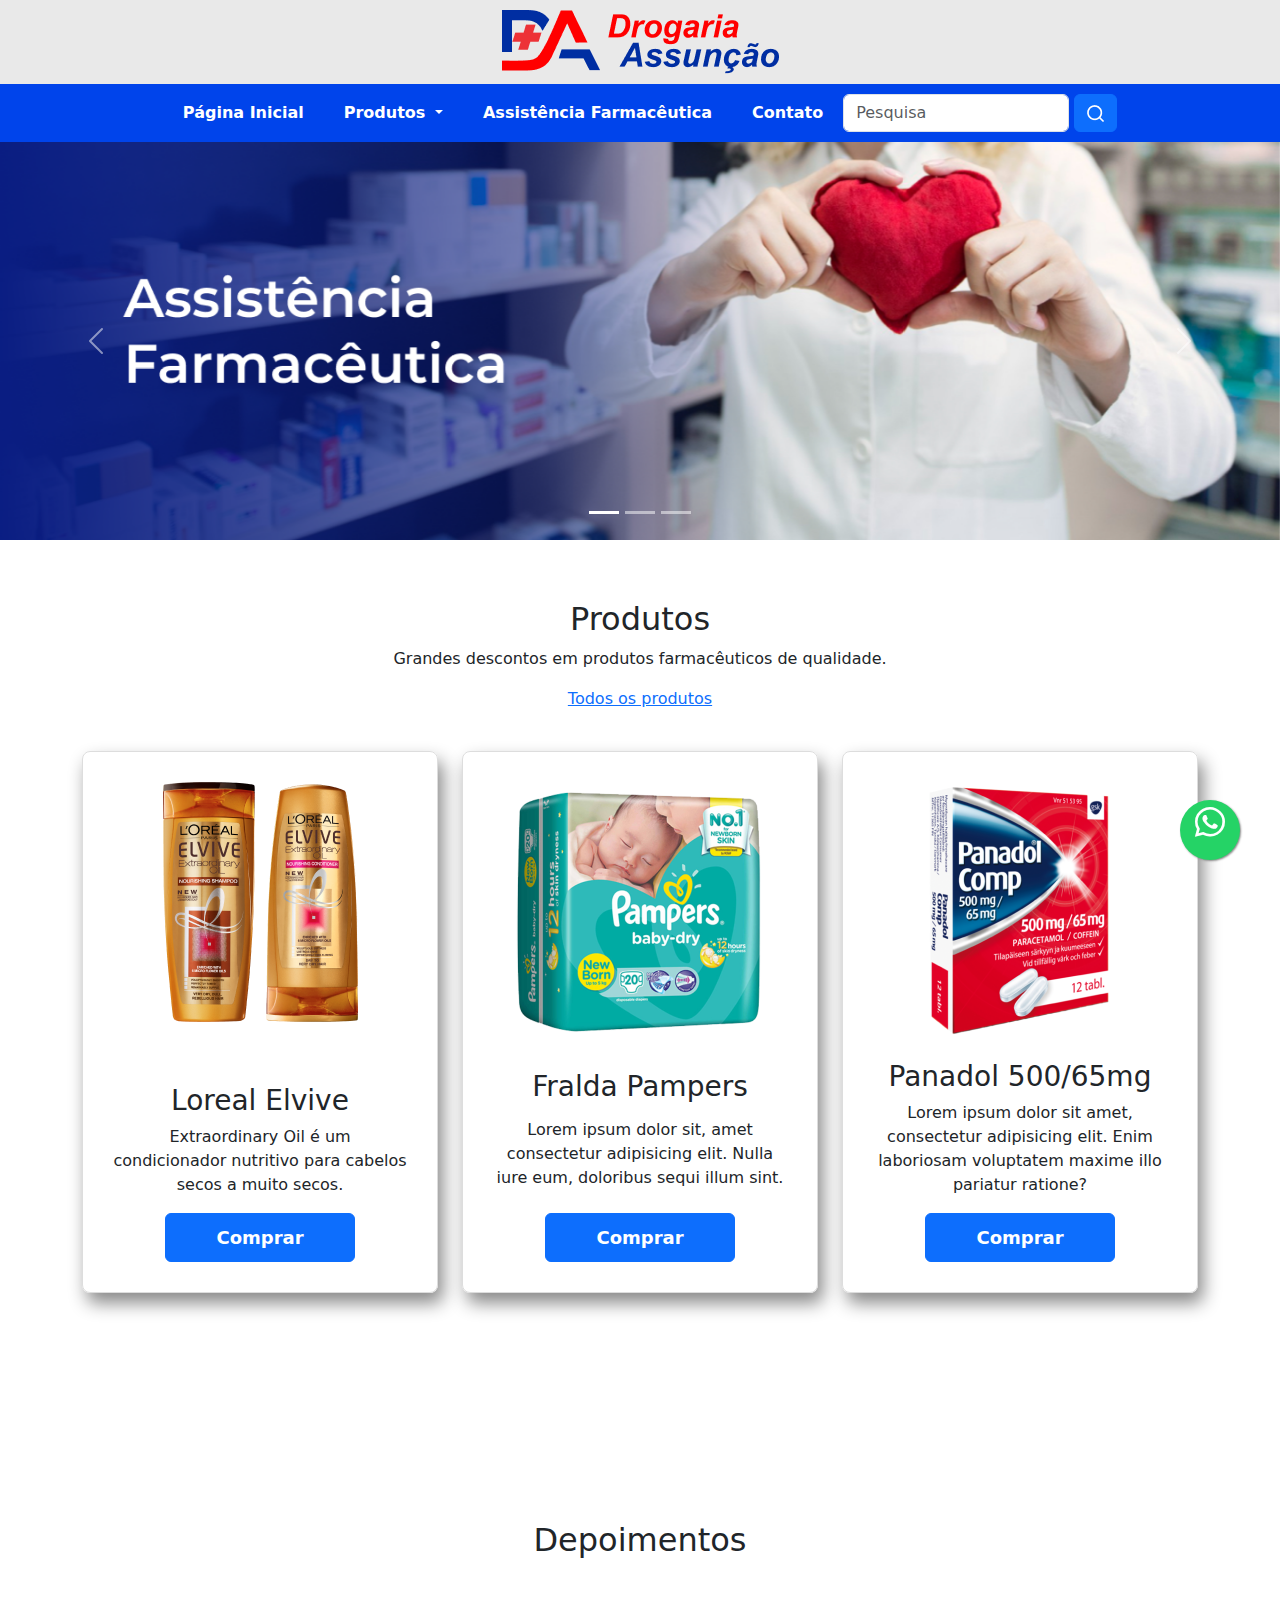
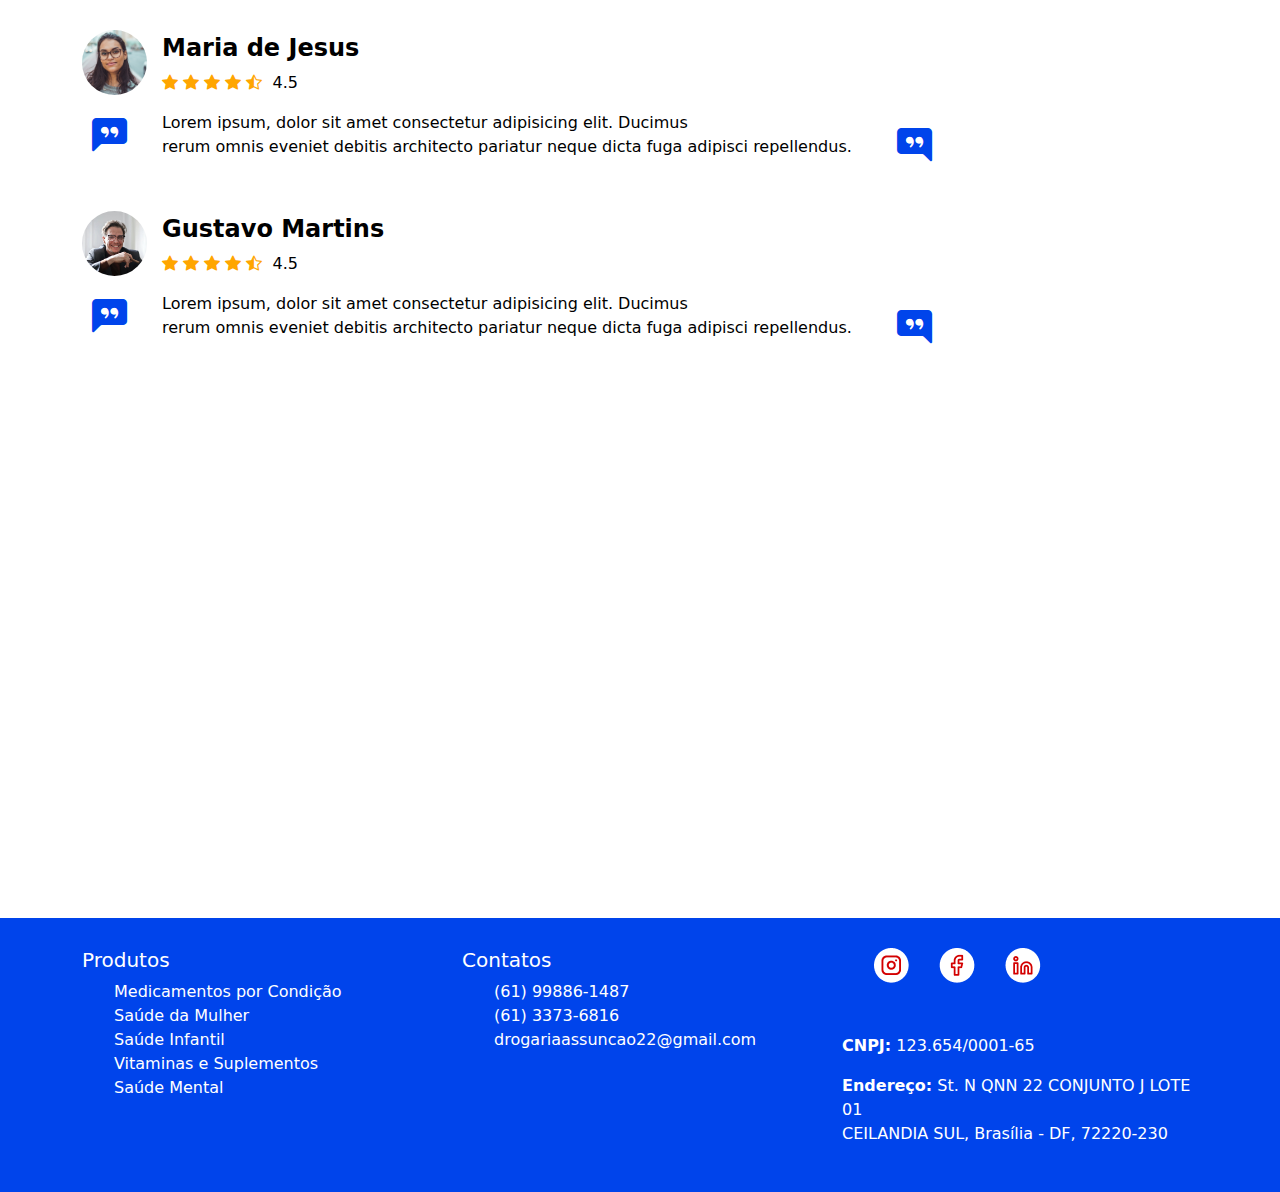
==== index.html @ 8ce6b741 "carrinho_de_compras" ====
<!DOCTYPE html>
<html lang="pt-br">
<head>
    <meta charset="UTF-8">
    <meta name="viewport" content="width=device-width, initial-scale=1.0">
    <title>Drogaria Assunção</title>
    <link rel="stylesheet" href="style.css">
    <link rel="stylesheet" href="https://cdn.jsdelivr.net/npm/bootstrap@5.3.2/dist/css/bootstrap.min.css">

</head>
<body>
    <div class="navegacao">
        <header>
            <img class="logotipo" src="./assets/img/Logotipo.png" alt="Logotipo da Droigaria Assuncao">
        </header>
    
        <nav>
            <a href="#">Página Inicial</a>
            <div class="dropdown">
                <a href="#" class="dropdown dropdown-toggle" data-bs-toggle="dropdown">
                    Produtos
                </a>
                <ul class="dropdown-menu">
                    <li class="dropdown-item">
                        <a class="link-produtos" href="">Medicamentos por Condição</a>
                    </li>
                    <li class="dropdown-item">
                        <a class="link-produtos" href="">Saúde da Mulher</a>
                    </li>
                    <li class="dropdown-item">
                        <a class="link-produtos" href="">Saúde Infantil</a>
                    </li>
                    <li class="dropdown-item">
                        <a class="link-produtos" href="">Vitaminas e Suplementos</a>
                    </li>
                    <li class="dropdown-item">
                        <a class="link-produtos" href=""> Saúde Mental</a>
                    </li>
                    <li class="dropdown-item">
                        <a class="link-produtos" href=""> Diabetes</a>
                    </li>
                    <li class="dropdown-item">
                        <a class="link-produtos" href=""> Higiene Pessoal</a>
                    </li>
                </ul>
            </div>
            <a href="#">Assistência Farmacêutica</a>
            <a href="contato.html">Contato</a>
            <div class="search-space">
                <input class="form-control" type="text" placeholder="Pesquisa">
                <button class="btn btn-primary" type="submit"><img src="./assets/img/🦆 icon _search_.png" alt=""></button>
            </div>
        </nav>
    
    </div>

    <div id="carousel-banners" class="carousel carousel-fade slide" data-bs-ride="carousel">
        <div class="carousel-inner">
            <div data-bs-interval="3000" class="carousel-item active">
                <img class="d-block w-100" src="./assets/img/banner1.png"/>
            </div>
            <div data-bs-interval="3000" class="carousel-item">
                <img class="d-block w-100" src="./assets/img/Frame 1.png"/>
            </div>
            <div data-bs-interval="3000" class="carousel-item">
                <img class="d-block w-100" src="./assets/img/banner3.png"/>
            </div>
        </div>
        <button data-bs-target="#carousel-banners" data-bs-slide="prev" class="carousel-control-prev" type="button">
            <span class="carousel-control-prev-icon"></span>
        </button>
        <button data-bs-target="#carousel-banners" data-bs-slide="next" class="carousel-control-next" type="button">
            <span class="carousel-control-next-icon"></span>
        </button>
        <div class="carousel-indicators">
            <button type="button" data-bs-target="#carousel-banners" class="active" data-bs-slide-to="0"></button>
            <button type="button" data-bs-target="#carousel-banners" data-bs-slide-to="1"></button>
            <button type="button" data-bs-target="#carousel-banners" data-bs-slide-to="2"></button>
        </div>
    </div>

    <section id="banner">
        <h2>Produtos</h2>
        <p>Grandes descontos em produtos farmacêuticos de qualidade.</p>
        <a href="produtos.html">Todos os produtos</a>
    </section>

   <!-- <section id="featured-products">
        <div class="product">
            <img src="./assets/img/inicio1.png" alt="Produto 1">
            <h3>Loreal Elvive</h3>
            <p>Extraordinary Oil é um condicionador nutritivo para cabelos secos a 
                muito secos.</p>
            <button type="button" class="btn btn-primary">Comprar</button>
        </div>

        <div class="product">
            <img src="./assets/img/inicio2.png" alt="Produto 2">
            <h3>Fralda Pampers</h3>
            <p>Lorem ipsum dolor sit, amet consectetur adipisicing elit. 
                Nulla iure eum, doloribus sequi illum sint.</p>
            <button type="button" class="btn btn-primary">Comprar</button>
        </div>

        <div class="product">
            <img src="./assets/img/inicio3.png" alt="Produto 3">
            <h3>Panadol 500/65mg</h3>
            <p>Lorem ipsum dolor sit amet, consectetur adipisicing elit. 
                Enim laboriosam voluptatem maxime illo pariatur ratione?</p>
            <button type="button" class="btn btn-primary">Comprar</button>
        </div>
    </section>
    -->

    <section class="produtos">
        <div class="container text-center">
            <div class="row">
              <div class="col mb-5">
                <div class="product">
                    <img src="./assets/img/inicio1.png" alt="Produto 1">
                    <div>
                        <h3>Loreal Elvive</h3>
                    <p>Extraordinary Oil é um condicionador nutritivo para cabelos secos a 
                        muito secos.</p>
                    <button type="button" class="btn btn-primary">Comprar</button>
                    </div>
                    
                </div>
              </div>
              <div class="col mb-5">
                <div class="product">
                    <img src="./assets/img/inicio2.png" alt="Produto 2">
                    <h3>Fralda Pampers</h3>
                    <p>Lorem ipsum dolor sit, amet consectetur adipisicing elit. 
                        Nulla iure eum, doloribus sequi illum sint.</p>
                    <button type="button" class="btn btn-primary">Comprar</button>
                </div>
              </div>
              <div class="col mb-5">
                <div class="product">
                    <img src="./assets/img/inicio3.png" alt="Produto 3">
                    <h3>Panadol 500/65mg</h3>
                    <p>Lorem ipsum dolor sit amet, consectetur adipisicing elit. 
                        Enim laboriosam voluptatem maxime illo pariatur ratione?</p>
                    <button type="button" class="btn btn-primary">Comprar</button>
                </div>
              </div>
            </div>
          </div>
    
    </section>

    <section class="depoimentos" id="depoimentos">
        <div class="container">
            <div class="row">
                <div class="col-12 ">
                    <h2 class="title mb-5 text-center">Depoimentos</h2>
                    <div class="mb-5">

                        <div class="depoimento" id="depoimento-1">
                            <div class="container-dados-depoimento">
                                <div class="imagem-depoimento"></div>
                                <div>
                                    <p class="nome-depoimento"><b>Maria de Jesus</b></p>
                                    <p class="nota-depoimento">
                                        <i class="bi bi-star-fill"></i>
                                        <i class="bi bi-star-fill"></i>
                                        <i class="bi bi-star-fill"></i>
                                        <i class="bi bi-star-fill"></i>
                                        <i class="bi bi-star-half"></i>&nbsp; <span>4.5</span>
                                    </p>
                                </div>
                            </div>
                            <p class="texto-depoimento">
                                <i class="bi bi-chat-left-quote-fill"></i>
                                <span>
                                    Lorem ipsum, dolor sit amet consectetur adipisicing elit. 
                                    Ducimus <br>rerum omnis eveniet debitis architecto pariatur 
                                    neque dicta fuga adipisci repellendus.
                                </span>
                                <i class="bi bi-chat-right-quote-fill"></i>
                            </p>
                        </div>
                    </div>
                </div>

                <div class="depoimento" id="depoimento-2">
                            <div class="container-dados-depoimento">
                                <div class="imagem-depoimento"></div>
                                <div>
                                    <p class="nome-depoimento"><b>Gustavo Martins</b></p>
                                    <p class="nota-depoimento">
                                        <i class="bi bi-star-fill"></i>
                                        <i class="bi bi-star-fill"></i>
                                        <i class="bi bi-star-fill"></i>
                                        <i class="bi bi-star-fill"></i>
                                        <i class="bi bi-star-half"></i>&nbsp; <span>4.5</span>
                                    </p>
                                </div>
                            </div>
                            <p class="texto-depoimento">
                                <i class="bi bi-chat-left-quote-fill"></i>
                                <span>
                                    Lorem ipsum, dolor sit amet consectetur adipisicing elit. 
                                    Ducimus <br>rerum omnis eveniet debitis architecto pariatur 
                                    neque dicta fuga adipisci repellendus.
                                </span>
                                <i class="bi bi-chat-right-quote-fill"></i>
                            </p>
                        </div>

            </div>
        </div>
    </section>

    <iframe src="https://www.google.com/maps/embed?pb=!1m18!1m12!1m3!1d3838.4378508796917!2d-48.1099433!3d-15.833568399999997!2m3!1f0!2f0!3f0!3m2!1i1024!2i768!4f13.1!3m3!1m2!1s0x935bcd1d55c0744d%3A0x8ae49b2d48310d86!2sDROGARIA%20ASSUN%C3%87%C3%83O%20Farmacia!5e0!3m2!1spt-BR!2sbr!4v1702053990531!5m2!1spt-BR!2sbr" width="100%" height="400px" style="border:0;" allowfullscreen="" loading="lazy" referrerpolicy="no-referrer-when-downgrade"></iframe>

    <!-- Adicione outras seções conforme necessário -->

    <footer>
        <!-- Adicione o rodapé conforme discutido anteriormente -->
        <div class="container">
            <div class="row">
                <div class="col">
                    <h5 class="titulo-rodape">Produtos</h5>
                    <ul class="lista-rodape">
                        <li class="item-produto"><a href="">Medicamentos por Condição</a></li>
                        <li class="item-produto"><a href="">Saúde da Mulher</a></li>
                        <li class="item-produto"><a href="">Saúde Infantil</a></li>
                        <li class="item-produto"><a href="">Vitaminas e Suplementos</a></li>
                        <li class="item-produto"><a href="">Saúde Mental</a></li>
                    </ul>
                </div>
                <div class="col">
                    <h5 class="titulo-rodape">Contatos</h5>
                    <ul class="lista-rodape">
                        <li class="item-contatos">(61) 99886-1487</li>
                        <li class="item-contatos">(61) 3373-6816</li>
                        <li class="item-contatos">drogariaassuncao22@gmail.com</li>
                    </ul>
                </div>
                <div class="col">
                    <ul class="lista">
                        <li class="lista_item"><a href=""><img src="./assets/img/instagram-icon.png" alt=""></a></li>
                        <li class="lista_item"><a href=""><img src="./assets/img/facebook-icon.png" alt=""></a></li>
                        <li class="lista_item"><a href=""><img src="./assets/img/linkedin-icon.png" alt=""></a></li>
                    </ul>
                    <p class="cnpj"><strong>CNPJ:</strong> 123.654/0001-65</p>
                    <P class="endereco"><strong>Endereço:</strong> St. N QNN 22 CONJUNTO J LOTE 01<br>
                        CEILANDIA SUL, Brasília - DF, 72220-230</P>
                </div>
            </div>
        </div>
        <a href="https://wa.me/5561992607681?text=Adorei%20seu%20artigo" style="position:fixed;width:60px;height:60px;bottom:40px;right:40px;background-color:#25d366;
        color:#FFF;border-radius:50px;text-align:center;font-size:30px;box-shadow: 1px 1px 2px #888;
        z-index:1000;" target="_blank">
        <i style="margin-top:20px" class="bi bi-whatsapp"></i>
        </a>
    </footer>

    <!--<div class="modal-full" id="modalCarrinho">

        <div class="m-header">
            <div class="container">
                <a class="btn btn-primary btn-md">
                    Fechar
                </a>
                <div class="etapas">
                    <div class="etapa etapa1 active">1</div>
                    <div class="etapa etapa2">2</div>
                    <div class="etapa etapa3">3</div>
                </div>
                <p class="title-carrinho mt-4">
                    <b id="lblTituloEtapa">Seu carrinho:</b>
                </p>
            </div>
        </div>

        <div class="m-body">

            <div class="container">

                <div id="itensCarrinho" class="row mr-0 ml-0 hidden">

                    <div class="col-12 item-carrinho">
                        <div class="img-produto">
                            <img src="./assets/img/inicio1.png" alt="">
                        </div>
                        <div class="dados-produto">
                            <p class="title-produto"><b>Nome do produto</b></p>
                            <p class="price-produto"><b>R$ 149,90</b></p>
                        </div>
                        <div class="add-carrinho">
                            <span class="btn-menos"><i class="bi bi-dash"></i></span>
                            <span class="add-numeros-itens">0</span>
                            <span class="btn-mais"><i class="bi bi-plus"></i></span>
                            <span class="btn btn-remove"><i class="bi bi-x btn-remove"></i></span>
                        </div>

                    </div>

                </div>

                <div id="localEntrega" class="row mr-0 ml-0">
                    
                </div>

                <div id="ResumoCarrinho" class="row mr-0 ml-0 hidden">

                </div>


            </div>

        </div>

        <div class="m-footer">
            <div class="container">
                <div class="container-total text-right mb-4">
                    <p class="mb-0 subtotal">
                        <span>Subtotal:</span>
                        <span id="lblsubtotal">R$ 95,00</span>
                    </p>
                    <p class="mb-0 texto-entrega">
                        <span><i class="bi bi-truck-flatbed"></i>Entregas:</span>
                        <span id="lblValorEntrega">+ R$ 5,00</span>
                    </p>
                    <p class="mb-0 texto-total">
                        <span><b>Total:</b></span>
                        <span class="valor-total" id="lblValortotal"><b>R$ 100,00</b></span>
                    </p>
                </div>

                <div class="alinhamento">
                    <a class="btn btn-primary" id="btnEtapaPedido">
                        Continuar
                    </a>
                    <a class="btn btn-primary hidden" id="btnEtapaEndereco">
                        Revisar pedido
                    </a>
                    <a class="btn btn-primary hidden" id="btnEtapaResumo">
                        Enviar pedido
                    </a>
                    <a class="btn btn-outline-primary mr-3 hidden" id="btnVoltar">
                        Voltar
                    </a>
                </div>

            </div>
        </div>

    </div>-->


    <script src="https://cdn.jsdelivr.net/npm/bootstrap@5.3.2/dist/js/bootstrap.bundle.min.js"></script>
</body>
</html>
---- style.css ----
@import url("https://cdn.jsdelivr.net/npm/bootstrap-icons@1.11.2/font/bootstrap-icons.min.css");

*{
    box-sizing: border-box;
    text-decoration: none;
    list-style-type: none;
}

 /* Estilos CSS */
 body {
    font-family: Arial, sans-serif;
    margin: 0;
    padding: 0;
    padding-top: 142px;
}

.navegacao {
    position: fixed;
    top: 0;
    width: 100%;
    z-index: 9999;
}

header {
    background-color: #e9e9e9;
    text-align: center;
    padding: 10px;
}

nav {
    display: flex;
    background-color: #0044eb;
    padding: 10px;
    justify-content: center;
    align-items: center;
}

nav a {
    color: white;
    text-decoration: none;
   /* padding: 8px 10px;*/
    margin: 0 20px;
    font-weight: 600;
}

nav div ul li .link-produtos {
    color: black;
}

nav div ul li .link-produtos:hover {
    background-color: rgb(206, 206, 206);
}

nav a:hover {
    background-color: #0032ab;
}

.search-space {
   display: flex;
   gap: 5px;
}

.form-control {
    max-width: 300px;
}

section {
    padding: 20px;
}

#banner {
    text-align: center;
    margin-top: 40px;
}

.produtos {
    padding-bottom: 80px;
}

#featured-products {
    display: flex;
    flex-wrap: wrap;
    justify-content: space-between;
    width: 80%;
    margin: 0 auto;
}

.product {
    display: flex;
    flex-direction: column;
    align-items: center;
    width: 100%;
    height: 100%;
    /*margin: 10px;*/
    border: 1px solid #ddd;
    padding: 30px;
    text-align: center;
    border-radius: 8px;
    box-shadow: 5px 10px 18px #888888;
    justify-content: space-between;
}

.product h3 {
    margin-top: 20px;
}

.product img {
    max-width: 260px;
}

.product button {
    font-weight: 600;
    padding: 10px 50px;
    font-size: 18px;
}

/*sessão de depoimentos*/

.depoimentos {
    padding-top: 100px;
    padding-bottom: 150px;
}

.container-dados-depoimento {
    display: flex;
}

.depoimento {
    margin-top: 70px;
}

.imagem-depoimento {
    width: 65px;
    height: 65px;
    background-color: #d3d3d3;
    border-radius: 50px;
    background-repeat: no-repeat;
    background-position: center;
    margin-right: 15px;
}

#depoimento-1 .imagem-depoimento {
    background-image: url(./assets/img/modelo.jpg);
    background-size: cover;
}

#depoimento-2 .imagem-depoimento {
    background-image: url(./assets/img/homem.jpg);
    background-size: cover;
}

.nome-depoimento {
    color: black;
    font-size: 24px;
    margin-bottom: 5px;
}

.nota-depoimento {
    color: orange;
}

.nota-depoimento span {
    color: black;
}

.texto-depoimento {
    display: flex;
    font-size: 16px;
    color: black;
}

.texto-depoimento i {
    font-size: 35px;
    color: #0044eb;
}

.texto-depoimento i span {
    text-align: left!important;
}

.texto-depoimento i:first-child {
    padding-left: 10px;
    padding-right: 35px;
}

.texto-depoimento i:last-child {
    padding-left: 45px;
    display: flex;
    justify-content: center;
    align-items: end;
}

/*fim da sessão de depoimentos*/

footer {
    background-color: #0044eb;
    padding: 30px;
}

.lista {
    display: flex;
    gap: 30px;
    padding-bottom: 35px;
}

.lista .lista_item {
    display: inline;
}

.container .row .col .titulo-rodape {
    color: #fff;
}

.container .row .col .lista-rodape .item-produto a {
    text-decoration: none;
    color: #fff;
}

.container .row .col .lista-rodape .item-contatos {
    color: #fff;
}

.container .row .col .cnpj, .endereco {
    color: #fff;
}

/* Sessão página de produtos estilos*/


.nav-produtos .nav-link.active {
    background-color: #5885f8;
    color: #fff;
}

.nav-produtos .nav-link:hover {
    color: #0044eb;
}

.card-item {
    height: 360px;
    align-items: center;
    padding: 20px;
}

.box-card .card-item {
    border: none;
}

.card-item .img-produto img {
    width: 100%;
}

.card-item .img-produto {
    text-align: center;
}

.card-item .title-produto {
    color: black;
    text-overflow: ellipsis;
    white-space: nowrap;
    overflow: hidden;
    height: 40px;
    margin-bottom: 0px;
}

.card-item .price-produto {
    color: red;
    font-size: 24px;
}

.card-item .img-produto img {
    width: 70%;
}

.card-item .add-carrinho {
    display: none;
    text-align: center;
    height: 30px;
    justify-content: center;
    align-items: center;
}

.btn-menos {
    color: black;
    padding: 5px 7px;
    border: 2px solid black;
    border-top-left-radius: 10px;
    border-bottom-left-radius: 10px;
    font-size: 14px;
    cursor: pointer;
}

.btn-mais {
    color: black;
    padding: 5px 7px;
    border: 2px solid black;
    border-top-right-radius: 10px;
    border-bottom-right-radius: 10px;
    font-size: 14px;
    cursor: pointer;
}

.add-numeros-itens {
    color: black;
    padding: 2px 15px;
    border-top: 2px solid black;
    border-bottom: 2px solid black;
    font-size: 18px;
}

.btn-add {
    border: 2px solid black;
    font-size: 16px;
    padding: 4px 10px;
    border-radius: 10px;
    color: #fff;
    background-color: black;
    margin-left: 0px;
}

.card-item:hover {
    background-color: #f1f1f1;
}

.card-item:hover .title-produto {
    display: none;
}

.card-item:hover .add-carrinho {
    display: flex;
}

.card-item:hover .price-produto {
    margin-top: 20px;
}

/*carrinho de compras*/

.modal-full {
    position: fixed;
    top: 0;
    bottom: 0;
    left: 0;
    right: 0;
    padding: 50px;
    background-color: #fff;
    z-index: 9999;
    overflow-x: hidden;
    overflow-y: auto;
    display: flex;
    flex-direction: column;
}

.m-header {
    padding-bottom: 20px;
}

.m-header .container .btn {
    float: right;
}

.m-body {
    flex: 1;
    overflow: auto;
    overflow-x: hidden;
}

.etapas {
    display: flex;
}

.etapa {
    width: 35px;
    height: 35px;
    background-color: #fff;
    border-radius: 50px;
    box-shadow: 0px 10px 15px -3px rgba(0,0,0,0.1);
    color: black;
    display: flex;
    justify-content: center;
    align-items: center;
    margin-right: 20px;
}

.etapa::before {
    content: '';
    width: 20px;
    background-color: #535353;
    position: absolute;
    height: 2px;
    margin-left: 55px;
}

.etapa:last-child::before {
    content: none;
}

.etapa.active, .etapa.active::before {
    background-color: rgb(85, 124, 255);
}

.title-carrinho {
    font-size: 24px;
    color: black;
}

.modal-full .item-carrinho {
    display: flex;
    justify-content: center;
    align-items: center;
    padding-top: 20px;
    padding-bottom: 20px;
    border-bottom: 1px solid #535353;
}

.modal-full .item-carrinho:last-child {
    border-bottom: none;
}

.modal-full .img-produto img {
    width: 100px;
}

.modal-full .title-produto {
    color: black;
    font-size: 20PX;
    text-overflow: ellipsis;
    white-space: nowrap;
    overflow: hidden;
    margin-bottom: 0;
}

.modal-full .price-produto {
    color: red;
    font-size: 24px;
    margin-bottom: 0;
}

.modal-full .dados-produto {
    flex: 1;
    padding-left: 25px;
    padding-right: 25px;
}

.modal-full .add-carrinho {
    display: flex;
    text-align: end;
    height: 30px;
    justify-content: center;
    align-items: center;
}

.btn-remove {
    border: 2px solid red;
    font-size: 16px;
    padding: 4px 10px;
    border-radius: 10px;
    color: #fff;
    background-color: red;
}

.container-total {
    padding-top: 20px;
    border-top: 1px solid #535353;
}

.m-footer .container .container-total  {
    text-align: right;
}

.container-total .texto-entrega {
    color: #535353;
}

.container-total .texto-total {
    color: black;
    font-size: 20px;
    margin-top: 10px;
}

.container-total .valor-total {
    color: red;
    font-size: 24px;
}

.m-footer .container .alinhamento {
    text-align: right;
}
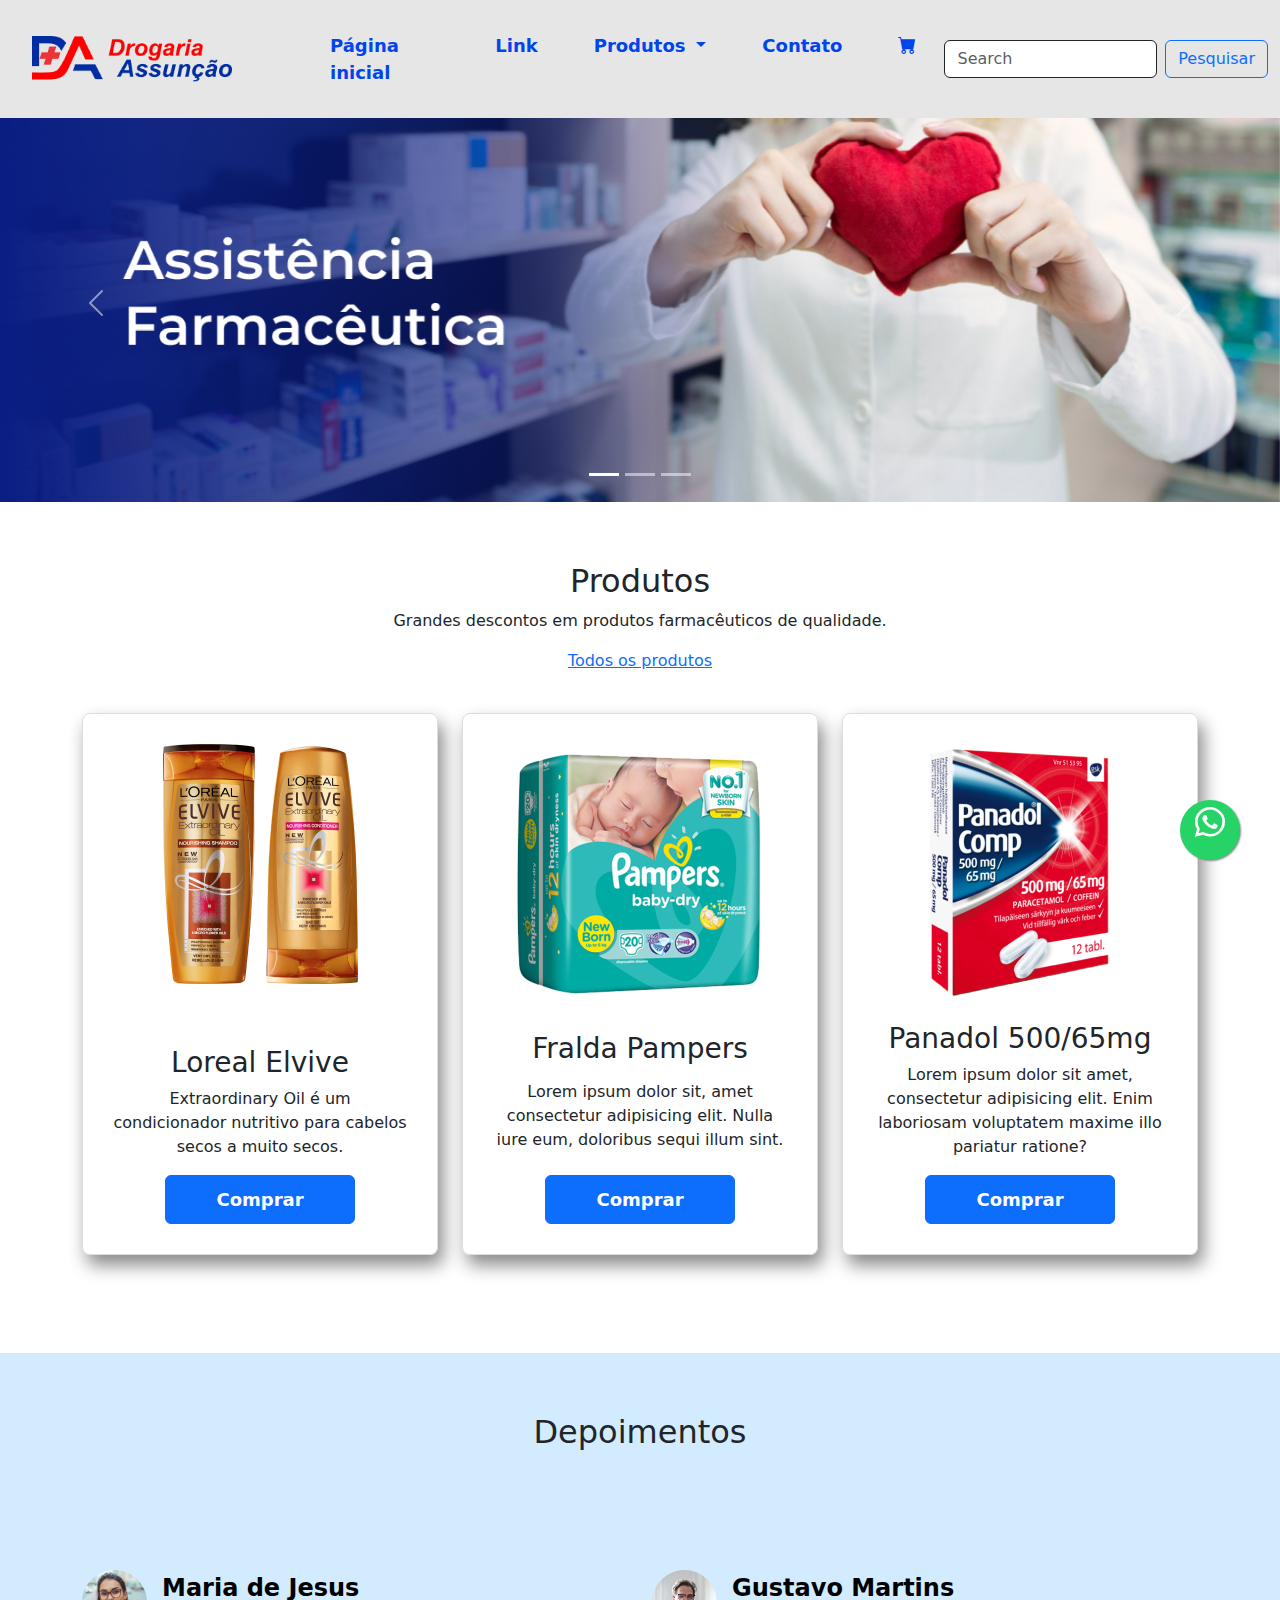
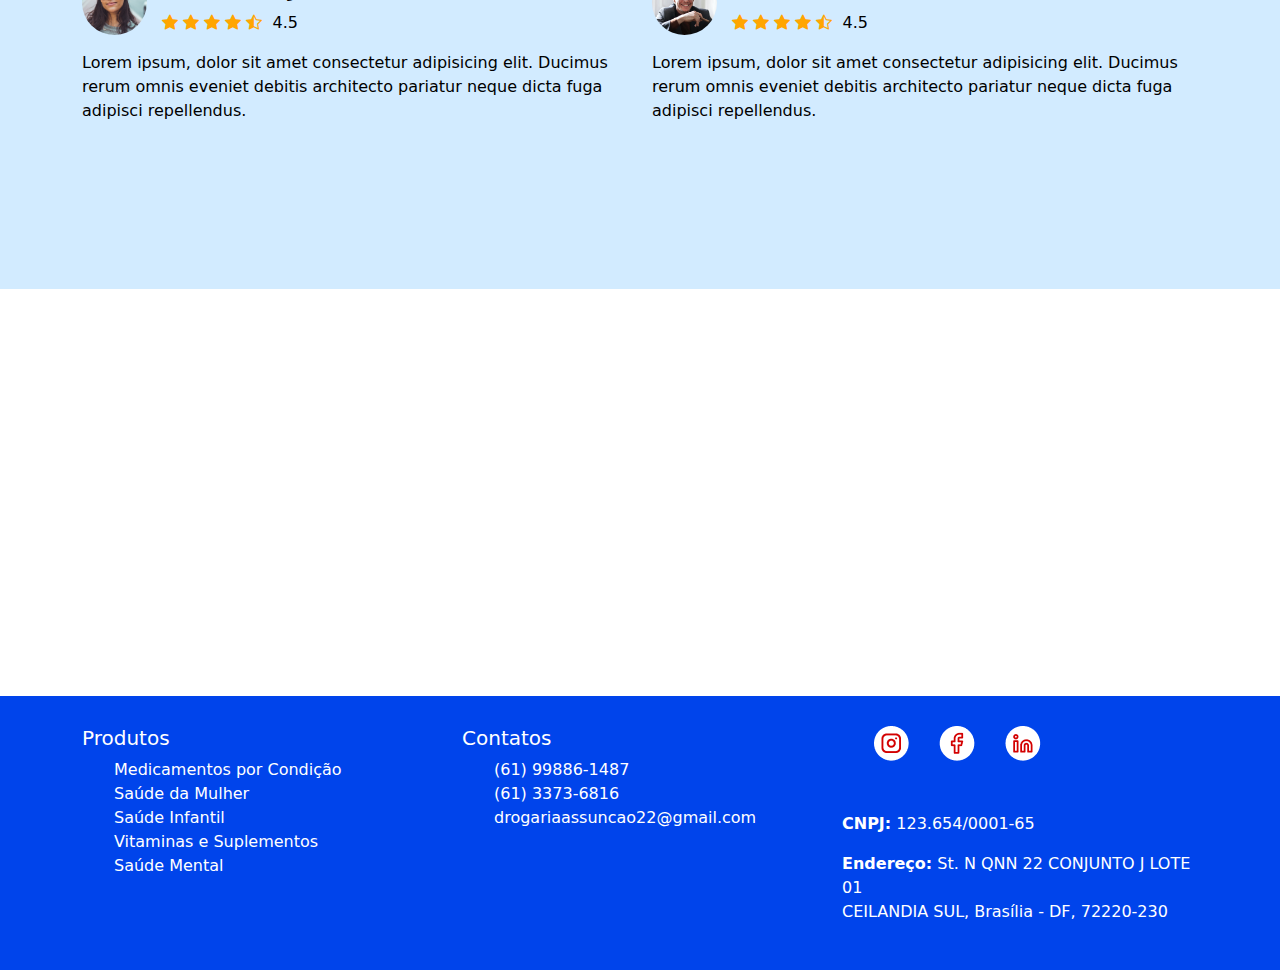
==== commit c12699ed: "ajustes" ====
--- a/index.html
+++ b/index.html
@@ -9,7 +9,7 @@
 
 </head>
 <body>
-    <div class="navegacao">
+    <!--<div class="navegacao">
         <header>
             <img class="logotipo" src="./assets/img/Logotipo.png" alt="Logotipo da Droigaria Assuncao">
         </header>
@@ -52,7 +52,51 @@
             </div>
         </nav>
     
-    </div>
+    </div>-->
+
+    <nav id="site-nav" class="navbar navbar-expand-lg  pt-4 pb-4 " >
+        <div class="container-fluid">
+          <a class="navbar-brand" href="#"><img class="logotipo" src="./assets/img/Logotipo.png" alt=""></a>
+          <button class="navbar-toggler" type="button" data-bs-toggle="collapse" data-bs-target="#navbarSupportedContent" aria-controls="navbarSupportedContent" aria-expanded="false" aria-label="Toggle navigation">
+            <span class="navbar-toggler-icon"></span>
+          </button>
+          <div class="collapse navbar-collapse" id="navbarSupportedContent">
+            <ul class="navbar-nav me-auto mb-2 mb-lg-0">
+              <li class="nav-item">
+                <a class="nav-link" aria-current="page" href="#">Página inicial</a>
+              </li>
+              <li class="nav-item">
+                <a class="nav-link" href="#">Link</a>
+              </li>
+              <li class="nav-item dropdown">
+                <a class="nav-link dropdown-toggle" href="#" role="button" data-bs-toggle="dropdown" aria-expanded="false">
+                  Produtos
+                </a>
+                <ul class="dropdown-menu dropdown-menu-tertiary">
+                  <li><a class="dropdown-item" href="#">Medicamentos por Condição</a></li>
+                  <li><a class="dropdown-item" href="#">Saúde da Mulher</a></li>
+                  <li><a class="dropdown-item" href="#">Saúde Infantil</a></li>
+                  <li><a class="dropdown-item" href="#">Vitaminas e Suplementos</a></li>
+                  <li><a class="dropdown-item" href="#"> Diabetes</a></li>
+                  <li><a class="dropdown-item" href="#"> Higiene Pessoal</a></li>
+                </ul>
+              </li>
+              <li class="nav-item">
+                <a class="nav-link" aria-disabled="true">Contato</a>
+              </li>
+              <li class="nav-item">
+                <a class="nav-link"><i class="bi bi-cart-fill"></i></a>
+              </li>
+            </ul>
+            <form class="d-flex" role="search">
+              <input class="form-control me-2 border-dark" type="search" placeholder="Search" aria-label="Search">
+              <button class="btn btn-outline-primary " type="submit">Pesquisar</button>
+            </form>
+          </div>
+        </div>
+      </nav>
+
+    <!--teste navbar-->
 
     <div id="carousel-banners" class="carousel carousel-fade slide" data-bs-ride="carousel">
         <div class="carousel-inner">
@@ -150,67 +194,66 @@
     
     </section>
 
+    <!--sessão de depoimentos-->
+
     <section class="depoimentos" id="depoimentos">
+
         <div class="container">
+            <h2 class="title mb-5 text-center">Depoimentos</h2>
             <div class="row">
-                <div class="col-12 ">
-                    <h2 class="title mb-5 text-center">Depoimentos</h2>
-                    <div class="mb-5">
-
-                        <div class="depoimento" id="depoimento-1">
-                            <div class="container-dados-depoimento">
-                                <div class="imagem-depoimento"></div>
-                                <div>
-                                    <p class="nome-depoimento"><b>Maria de Jesus</b></p>
-                                    <p class="nota-depoimento">
-                                        <i class="bi bi-star-fill"></i>
-                                        <i class="bi bi-star-fill"></i>
-                                        <i class="bi bi-star-fill"></i>
-                                        <i class="bi bi-star-fill"></i>
-                                        <i class="bi bi-star-half"></i>&nbsp; <span>4.5</span>
-                                    </p>
-                                </div>
-                            </div>
-                            <p class="texto-depoimento">
-                                <i class="bi bi-chat-left-quote-fill"></i>
-                                <span>
-                                    Lorem ipsum, dolor sit amet consectetur adipisicing elit. 
-                                    Ducimus <br>rerum omnis eveniet debitis architecto pariatur 
-                                    neque dicta fuga adipisci repellendus.
-                                </span>
-                                <i class="bi bi-chat-right-quote-fill"></i>
+              <div class="col">
+                <div class="depoimento" id="depoimento-1">
+                    <div class="container-dados-depoimento">
+                        <div class="imagem-depoimento"></div>
+                        <div>
+                            <p class="nome-depoimento"><b>Maria de Jesus</b></p>
+                            <p class="nota-depoimento">
+                                <i class="bi bi-star-fill"></i>
+                                <i class="bi bi-star-fill"></i>
+                                <i class="bi bi-star-fill"></i>
+                                <i class="bi bi-star-fill"></i>
+                                <i class="bi bi-star-half"></i>&nbsp; <span>4.5</span>
                             </p>
                         </div>
                     </div>
-                </div>
-
+                    <p class="texto-depoimento">
+                        <span>
+                            Lorem ipsum, dolor sit amet consectetur adipisicing elit. 
+                            Ducimus <br>rerum omnis eveniet debitis architecto pariatur 
+                            neque dicta fuga adipisci repellendus.
+                        </span>
+                    </p>
+                </div>
+              </div>
+
+              <div class="col">
                 <div class="depoimento" id="depoimento-2">
-                            <div class="container-dados-depoimento">
-                                <div class="imagem-depoimento"></div>
-                                <div>
-                                    <p class="nome-depoimento"><b>Gustavo Martins</b></p>
-                                    <p class="nota-depoimento">
-                                        <i class="bi bi-star-fill"></i>
-                                        <i class="bi bi-star-fill"></i>
-                                        <i class="bi bi-star-fill"></i>
-                                        <i class="bi bi-star-fill"></i>
-                                        <i class="bi bi-star-half"></i>&nbsp; <span>4.5</span>
-                                    </p>
-                                </div>
+                    <div class="container-dados-depoimento">
+                        <div class="imagem-depoimento"></div>
+                            <div>
+                                <p class="nome-depoimento"><b>Gustavo Martins</b></p>
+                                <p class="nota-depoimento">
+                                    <i class="bi bi-star-fill"></i>
+                                    <i class="bi bi-star-fill"></i>
+                                    <i class="bi bi-star-fill"></i>
+                                    <i class="bi bi-star-fill"></i>
+                                    <i class="bi bi-star-half"></i>&nbsp; <span>4.5</span>
+                                </p>
                             </div>
-                            <p class="texto-depoimento">
-                                <i class="bi bi-chat-left-quote-fill"></i>
-                                <span>
-                                    Lorem ipsum, dolor sit amet consectetur adipisicing elit. 
-                                    Ducimus <br>rerum omnis eveniet debitis architecto pariatur 
-                                    neque dicta fuga adipisci repellendus.
-                                </span>
-                                <i class="bi bi-chat-right-quote-fill"></i>
-                            </p>
                         </div>
-
-            </div>
-        </div>
+                        <p class="texto-depoimento">
+                            <span>
+                                Lorem ipsum, dolor sit amet consectetur adipisicing elit. 
+                                Ducimus <br>rerum omnis eveniet debitis architecto pariatur 
+                                neque dicta fuga adipisci repellendus.
+                            </span>
+                        </p>
+                    </div>
+                </div>
+              </div>
+            </div>
+          </div>
+
     </section>
 
     <iframe src="https://www.google.com/maps/embed?pb=!1m18!1m12!1m3!1d3838.4378508796917!2d-48.1099433!3d-15.833568399999997!2m3!1f0!2f0!3f0!3m2!1i1024!2i768!4f13.1!3m3!1m2!1s0x935bcd1d55c0744d%3A0x8ae49b2d48310d86!2sDROGARIA%20ASSUN%C3%87%C3%83O%20Farmacia!5e0!3m2!1spt-BR!2sbr!4v1702053990531!5m2!1spt-BR!2sbr" width="100%" height="400px" style="border:0;" allowfullscreen="" loading="lazy" referrerpolicy="no-referrer-when-downgrade"></iframe>
@@ -353,5 +396,8 @@
 
 
     <script src="https://cdn.jsdelivr.net/npm/bootstrap@5.3.2/dist/js/bootstrap.bundle.min.js"></script>
+    <script type="text/javascript" src="jquery-1.12.4.min.js"></script>
+    <script type="text/javascript" src="modernizr-3.5.0.min.js"></script>
+    <script type="text/javascript" src="bootstrap.min.js"></script>
 </body>
 </html>
--- a/style.css
+++ b/style.css
@@ -11,7 +11,33 @@
     font-family: Arial, sans-serif;
     margin: 0;
     padding: 0;
-    padding-top: 142px;
+    padding-top: 104px;
+}
+
+#site-nav {
+    background-color: #e6e6e6;
+    position: fixed;
+    top: 0;
+    width: 100%;
+    z-index: 9999;
+}
+
+.navbar .container-fluid {
+    max-width: 1400px;
+}
+
+.navbar .container-fluid .logotipo {
+    max-width: 200px;
+}
+
+.navbar .container-fluid .navbar-brand {
+    margin-right: 70px;
+}
+
+.navbar .container-fluid a {
+    font-weight: 600;
+    font-size: 18px;
+    color:#0044eb;
 }
 
 .navegacao {
@@ -74,7 +100,7 @@
 }
 
 .produtos {
-    padding-bottom: 80px;
+    padding-bottom: 50px;
 }
 
 #featured-products {
@@ -117,8 +143,9 @@
 /*sessão de depoimentos*/
 
 .depoimentos {
-    padding-top: 100px;
+    padding-top: 60px;
     padding-bottom: 150px;
+    background-color: #d2ebff;
 }
 
 .container-dados-depoimento {
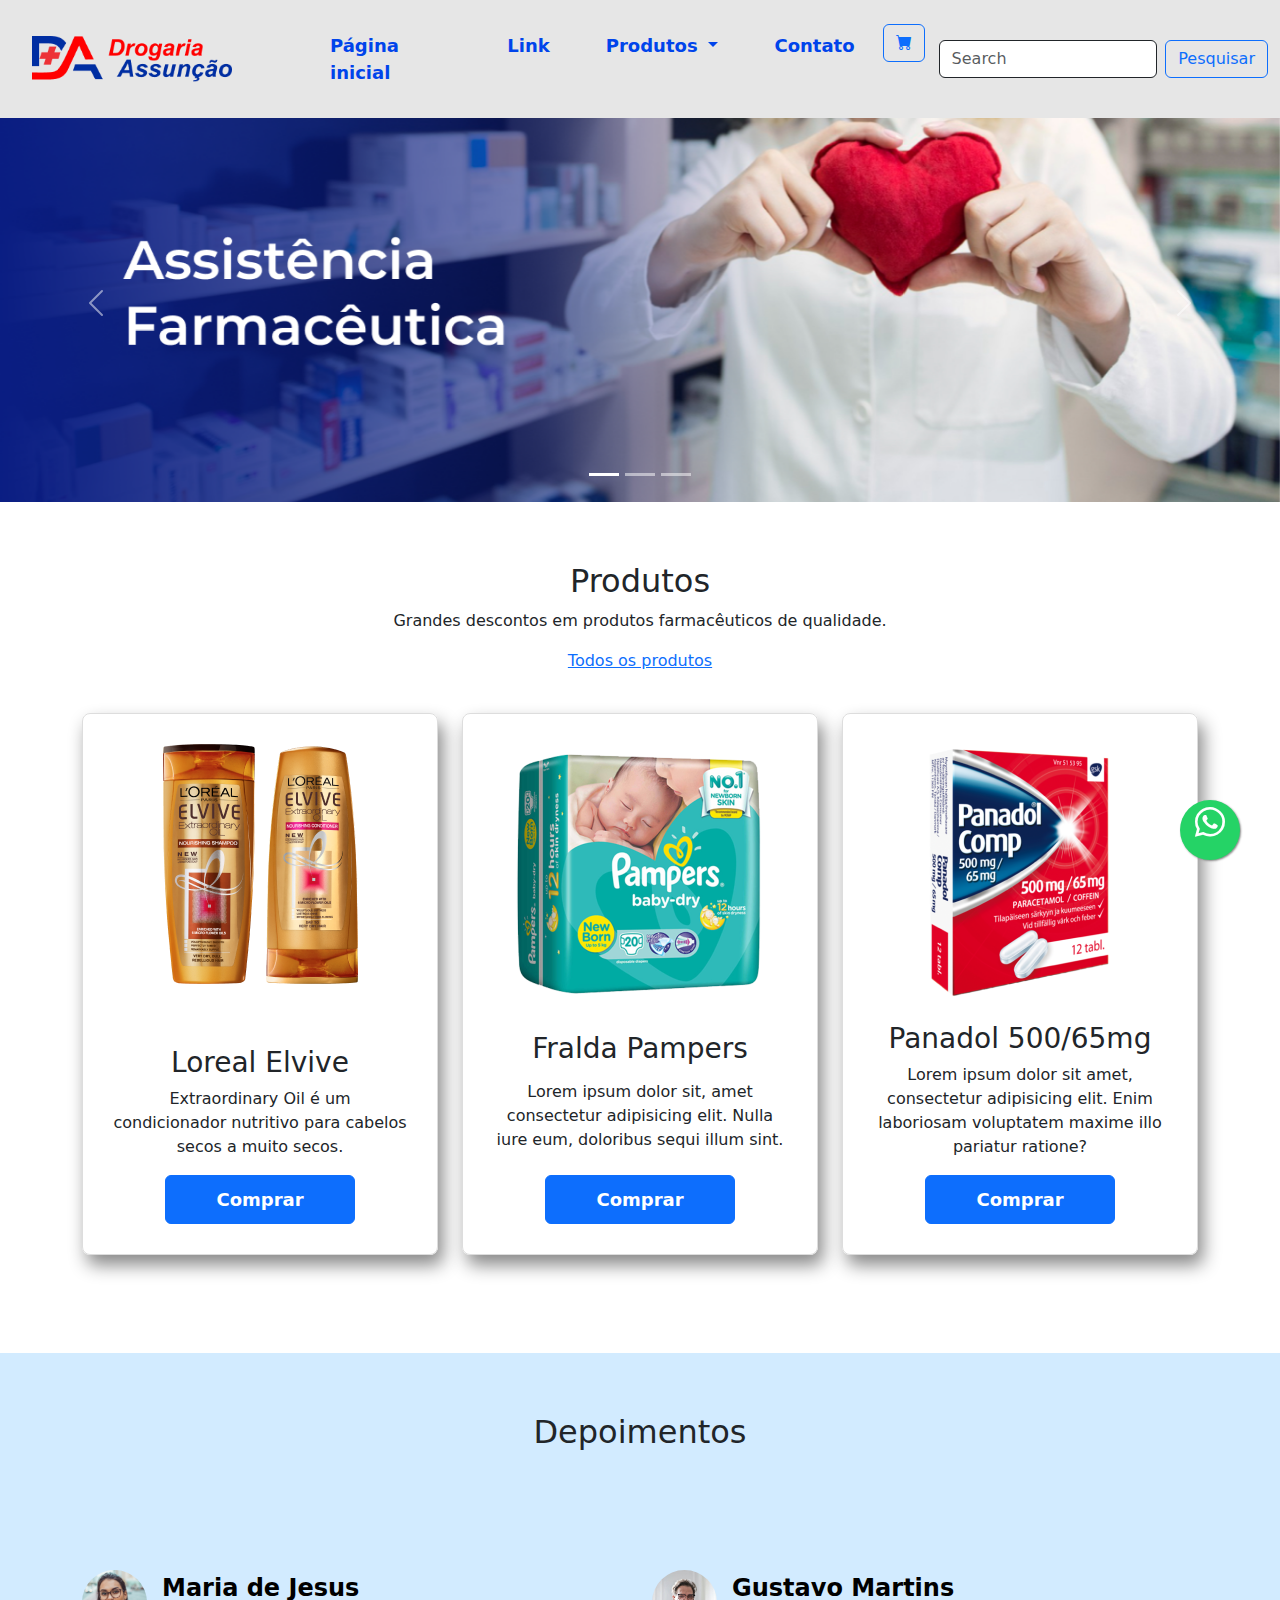
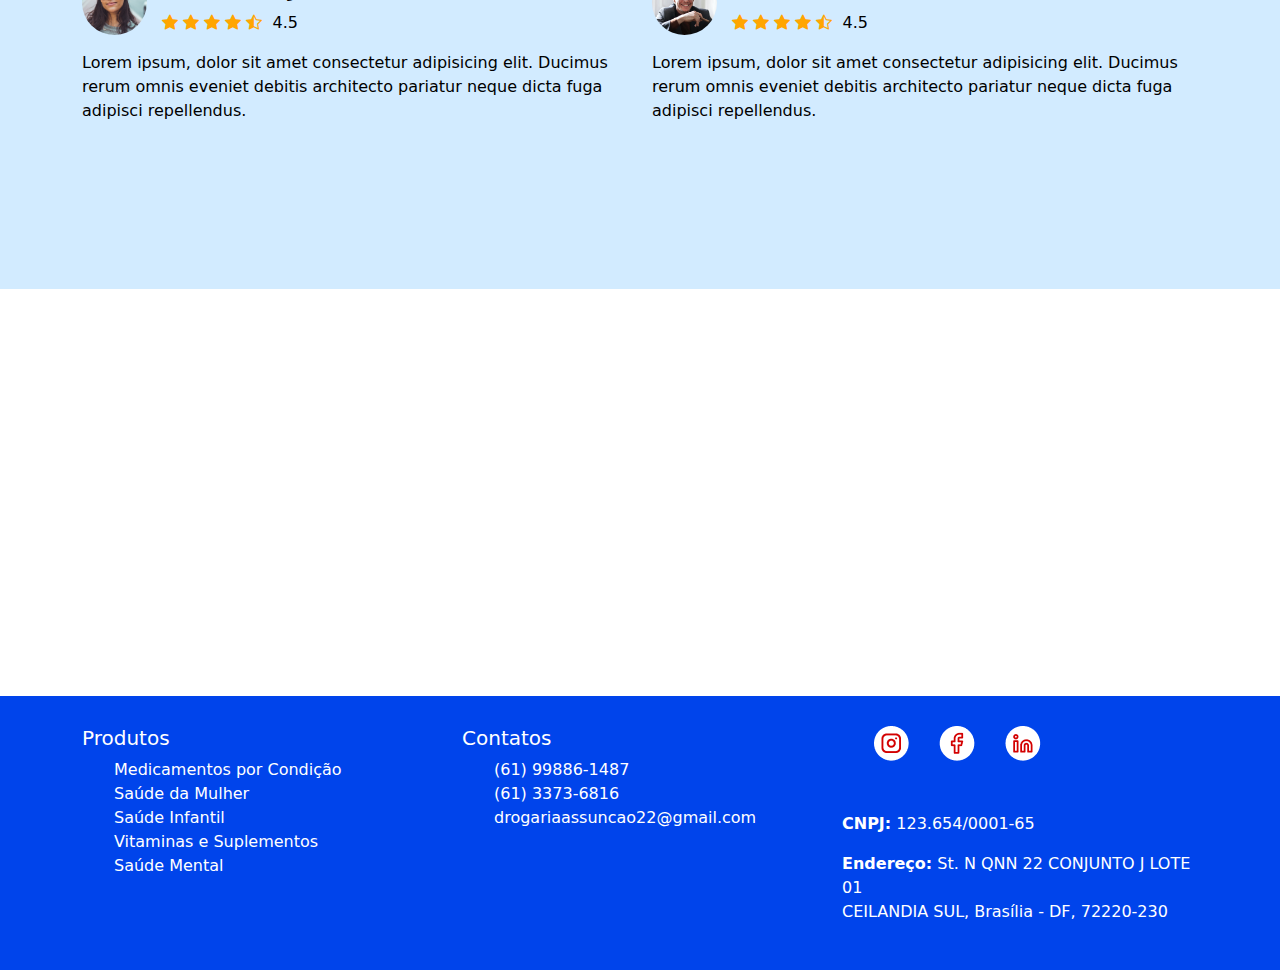
==== commit 00abefe6: "carticon" ====
--- a/index.html
+++ b/index.html
@@ -85,7 +85,8 @@
                 <a class="nav-link" aria-disabled="true">Contato</a>
               </li>
               <li class="nav-item">
-                <a class="nav-link"><i class="bi bi-cart-fill"></i></a>
+                <button class="btn btn-outline-primary" type="button" data-bs-toggle="offcanvas" data-bs-target="#offcanvasRight" aria-controls="offcanvasRight"><i class="bi bi-cart-fill"></i></button>
+                <a class="nav-link"></a>
               </li>
             </ul>
             <form class="d-flex" role="search">
@@ -95,6 +96,18 @@
           </div>
         </div>
       </nav>
+
+      <!--Carrinho de produtos-->
+
+        <div itemid="canvas" class="offcanvas offcanvas-end" tabindex="-1" id="offcanvasRight" aria-labelledby="offcanvasRightLabel">
+            <div class="offcanvas-header">
+                <h5 class="offcanvas-title" id="offcanvasRightLabel">Carrinho</h5>
+                <button type="button" class="btn-close" data-bs-dismiss="offcanvas" aria-label="Close"></button>
+            </div>
+            <div class="offcanvas-body">
+                ...
+            </div>
+        </div>
 
     <!--teste navbar-->
 
--- a/style.css
+++ b/style.css
@@ -19,7 +19,7 @@
     position: fixed;
     top: 0;
     width: 100%;
-    z-index: 9999;
+    z-index: 1030;
 }
 
 .navbar .container-fluid {
@@ -45,6 +45,10 @@
     top: 0;
     width: 100%;
     z-index: 9999;
+}
+
+#canvas {
+    z-index: 1045;
 }
 
 header {
@@ -512,4 +516,4 @@
 
 .m-footer .container .alinhamento {
     text-align: right;
-}+}
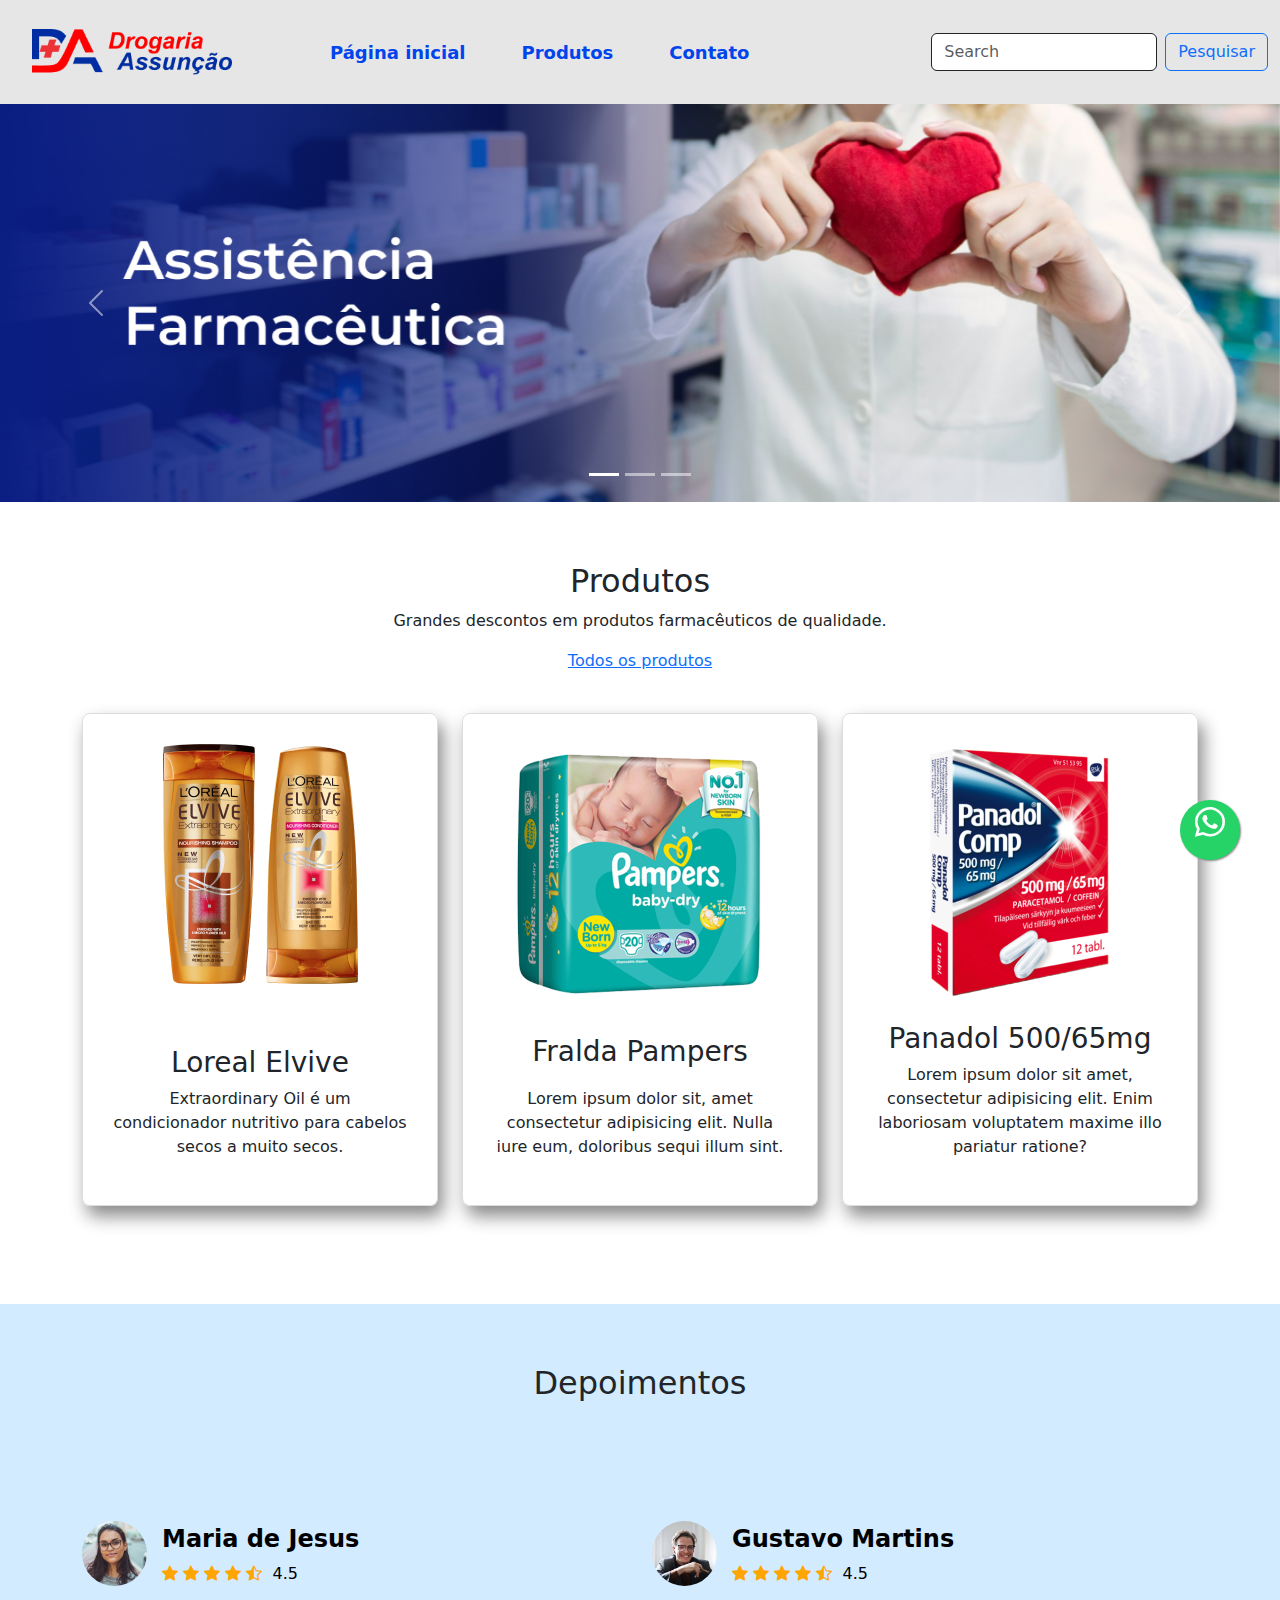
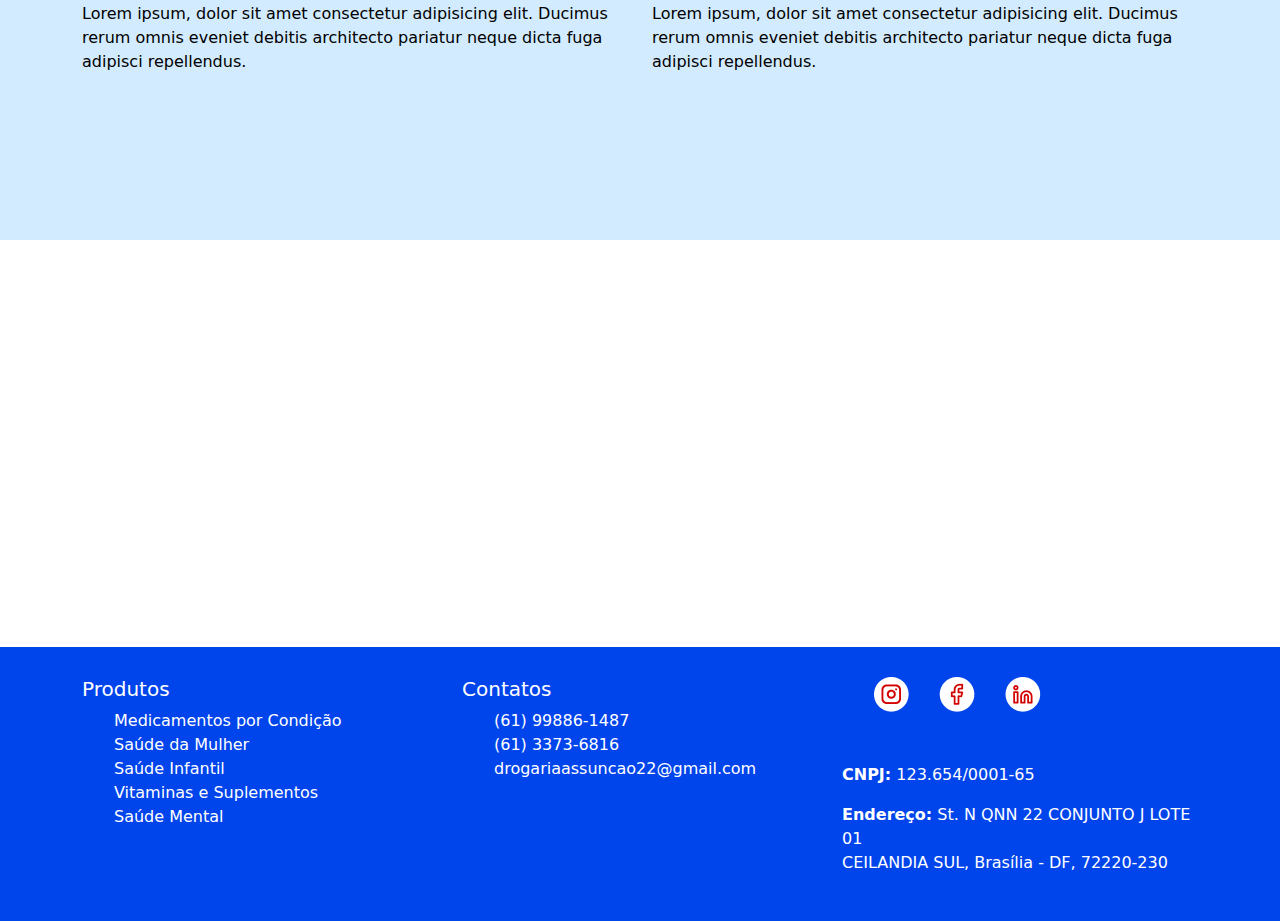
==== commit 7a641e96: "implementacao" ====
--- a/index.html
+++ b/index.html
@@ -9,54 +9,10 @@
 
 </head>
 <body>
-    <!--<div class="navegacao">
-        <header>
-            <img class="logotipo" src="./assets/img/Logotipo.png" alt="Logotipo da Droigaria Assuncao">
-        </header>
-    
-        <nav>
-            <a href="#">Página Inicial</a>
-            <div class="dropdown">
-                <a href="#" class="dropdown dropdown-toggle" data-bs-toggle="dropdown">
-                    Produtos
-                </a>
-                <ul class="dropdown-menu">
-                    <li class="dropdown-item">
-                        <a class="link-produtos" href="">Medicamentos por Condição</a>
-                    </li>
-                    <li class="dropdown-item">
-                        <a class="link-produtos" href="">Saúde da Mulher</a>
-                    </li>
-                    <li class="dropdown-item">
-                        <a class="link-produtos" href="">Saúde Infantil</a>
-                    </li>
-                    <li class="dropdown-item">
-                        <a class="link-produtos" href="">Vitaminas e Suplementos</a>
-                    </li>
-                    <li class="dropdown-item">
-                        <a class="link-produtos" href=""> Saúde Mental</a>
-                    </li>
-                    <li class="dropdown-item">
-                        <a class="link-produtos" href=""> Diabetes</a>
-                    </li>
-                    <li class="dropdown-item">
-                        <a class="link-produtos" href=""> Higiene Pessoal</a>
-                    </li>
-                </ul>
-            </div>
-            <a href="#">Assistência Farmacêutica</a>
-            <a href="contato.html">Contato</a>
-            <div class="search-space">
-                <input class="form-control" type="text" placeholder="Pesquisa">
-                <button class="btn btn-primary" type="submit"><img src="./assets/img/🦆 icon _search_.png" alt=""></button>
-            </div>
-        </nav>
-    
-    </div>-->
 
     <nav id="site-nav" class="navbar navbar-expand-lg  pt-4 pb-4 " >
         <div class="container-fluid">
-          <a class="navbar-brand" href="#"><img class="logotipo" src="./assets/img/Logotipo.png" alt=""></a>
+          <a class="navbar-brand" href="index.html"><img class="logotipo" src="./assets/img/Logotipo.png" alt=""></a>
           <button class="navbar-toggler" type="button" data-bs-toggle="collapse" data-bs-target="#navbarSupportedContent" aria-controls="navbarSupportedContent" aria-expanded="false" aria-label="Toggle navigation">
             <span class="navbar-toggler-icon"></span>
           </button>
@@ -66,27 +22,10 @@
                 <a class="nav-link" aria-current="page" href="#">Página inicial</a>
               </li>
               <li class="nav-item">
-                <a class="nav-link" href="#">Link</a>
-              </li>
-              <li class="nav-item dropdown">
-                <a class="nav-link dropdown-toggle" href="#" role="button" data-bs-toggle="dropdown" aria-expanded="false">
-                  Produtos
-                </a>
-                <ul class="dropdown-menu dropdown-menu-tertiary">
-                  <li><a class="dropdown-item" href="#">Medicamentos por Condição</a></li>
-                  <li><a class="dropdown-item" href="#">Saúde da Mulher</a></li>
-                  <li><a class="dropdown-item" href="#">Saúde Infantil</a></li>
-                  <li><a class="dropdown-item" href="#">Vitaminas e Suplementos</a></li>
-                  <li><a class="dropdown-item" href="#"> Diabetes</a></li>
-                  <li><a class="dropdown-item" href="#"> Higiene Pessoal</a></li>
-                </ul>
+                <a class="nav-link" href="produtos.html">Produtos</a>
               </li>
               <li class="nav-item">
-                <a class="nav-link" aria-disabled="true">Contato</a>
-              </li>
-              <li class="nav-item">
-                <button class="btn btn-outline-primary" type="button" data-bs-toggle="offcanvas" data-bs-target="#offcanvasRight" aria-controls="offcanvasRight"><i class="bi bi-cart-fill"></i></button>
-                <a class="nav-link"></a>
+                <a class="nav-link" href="contato.html" aria-disabled="true">Contato</a>
               </li>
             </ul>
             <form class="d-flex" role="search">
@@ -96,18 +35,6 @@
           </div>
         </div>
       </nav>
-
-      <!--Carrinho de produtos-->
-
-        <div itemid="canvas" class="offcanvas offcanvas-end" tabindex="-1" id="offcanvasRight" aria-labelledby="offcanvasRightLabel">
-            <div class="offcanvas-header">
-                <h5 class="offcanvas-title" id="offcanvasRightLabel">Carrinho</h5>
-                <button type="button" class="btn-close" data-bs-dismiss="offcanvas" aria-label="Close"></button>
-            </div>
-            <div class="offcanvas-body">
-                ...
-            </div>
-        </div>
 
     <!--teste navbar-->
 
@@ -142,33 +69,6 @@
         <a href="produtos.html">Todos os produtos</a>
     </section>
 
-   <!-- <section id="featured-products">
-        <div class="product">
-            <img src="./assets/img/inicio1.png" alt="Produto 1">
-            <h3>Loreal Elvive</h3>
-            <p>Extraordinary Oil é um condicionador nutritivo para cabelos secos a 
-                muito secos.</p>
-            <button type="button" class="btn btn-primary">Comprar</button>
-        </div>
-
-        <div class="product">
-            <img src="./assets/img/inicio2.png" alt="Produto 2">
-            <h3>Fralda Pampers</h3>
-            <p>Lorem ipsum dolor sit, amet consectetur adipisicing elit. 
-                Nulla iure eum, doloribus sequi illum sint.</p>
-            <button type="button" class="btn btn-primary">Comprar</button>
-        </div>
-
-        <div class="product">
-            <img src="./assets/img/inicio3.png" alt="Produto 3">
-            <h3>Panadol 500/65mg</h3>
-            <p>Lorem ipsum dolor sit amet, consectetur adipisicing elit. 
-                Enim laboriosam voluptatem maxime illo pariatur ratione?</p>
-            <button type="button" class="btn btn-primary">Comprar</button>
-        </div>
-    </section>
-    -->
-
     <section class="produtos">
         <div class="container text-center">
             <div class="row">
@@ -179,7 +79,6 @@
                         <h3>Loreal Elvive</h3>
                     <p>Extraordinary Oil é um condicionador nutritivo para cabelos secos a 
                         muito secos.</p>
-                    <button type="button" class="btn btn-primary">Comprar</button>
                     </div>
                     
                 </div>
@@ -190,7 +89,6 @@
                     <h3>Fralda Pampers</h3>
                     <p>Lorem ipsum dolor sit, amet consectetur adipisicing elit. 
                         Nulla iure eum, doloribus sequi illum sint.</p>
-                    <button type="button" class="btn btn-primary">Comprar</button>
                 </div>
               </div>
               <div class="col mb-5">
@@ -199,7 +97,6 @@
                     <h3>Panadol 500/65mg</h3>
                     <p>Lorem ipsum dolor sit amet, consectetur adipisicing elit. 
                         Enim laboriosam voluptatem maxime illo pariatur ratione?</p>
-                    <button type="button" class="btn btn-primary">Comprar</button>
                 </div>
               </div>
             </div>
@@ -297,8 +194,8 @@
                 </div>
                 <div class="col">
                     <ul class="lista">
-                        <li class="lista_item"><a href=""><img src="./assets/img/instagram-icon.png" alt=""></a></li>
-                        <li class="lista_item"><a href=""><img src="./assets/img/facebook-icon.png" alt=""></a></li>
+                        <li class="lista_item"><a href="https://www.instagram.com/drogariaassuncao22/" target="_blank"><img src="./assets/img/instagram-icon.png" alt=""></a></li>
+                        <li class="lista_item"><a href="https://www.facebook.com/Drogariaassun?locale=pt_BR" target="_blank"><img src="./assets/img/facebook-icon.png" alt=""></a></li>
                         <li class="lista_item"><a href=""><img src="./assets/img/linkedin-icon.png" alt=""></a></li>
                     </ul>
                     <p class="cnpj"><strong>CNPJ:</strong> 123.654/0001-65</p>
@@ -314,100 +211,6 @@
         </a>
     </footer>
 
-    <!--<div class="modal-full" id="modalCarrinho">
-
-        <div class="m-header">
-            <div class="container">
-                <a class="btn btn-primary btn-md">
-                    Fechar
-                </a>
-                <div class="etapas">
-                    <div class="etapa etapa1 active">1</div>
-                    <div class="etapa etapa2">2</div>
-                    <div class="etapa etapa3">3</div>
-                </div>
-                <p class="title-carrinho mt-4">
-                    <b id="lblTituloEtapa">Seu carrinho:</b>
-                </p>
-            </div>
-        </div>
-
-        <div class="m-body">
-
-            <div class="container">
-
-                <div id="itensCarrinho" class="row mr-0 ml-0 hidden">
-
-                    <div class="col-12 item-carrinho">
-                        <div class="img-produto">
-                            <img src="./assets/img/inicio1.png" alt="">
-                        </div>
-                        <div class="dados-produto">
-                            <p class="title-produto"><b>Nome do produto</b></p>
-                            <p class="price-produto"><b>R$ 149,90</b></p>
-                        </div>
-                        <div class="add-carrinho">
-                            <span class="btn-menos"><i class="bi bi-dash"></i></span>
-                            <span class="add-numeros-itens">0</span>
-                            <span class="btn-mais"><i class="bi bi-plus"></i></span>
-                            <span class="btn btn-remove"><i class="bi bi-x btn-remove"></i></span>
-                        </div>
-
-                    </div>
-
-                </div>
-
-                <div id="localEntrega" class="row mr-0 ml-0">
-                    
-                </div>
-
-                <div id="ResumoCarrinho" class="row mr-0 ml-0 hidden">
-
-                </div>
-
-
-            </div>
-
-        </div>
-
-        <div class="m-footer">
-            <div class="container">
-                <div class="container-total text-right mb-4">
-                    <p class="mb-0 subtotal">
-                        <span>Subtotal:</span>
-                        <span id="lblsubtotal">R$ 95,00</span>
-                    </p>
-                    <p class="mb-0 texto-entrega">
-                        <span><i class="bi bi-truck-flatbed"></i>Entregas:</span>
-                        <span id="lblValorEntrega">+ R$ 5,00</span>
-                    </p>
-                    <p class="mb-0 texto-total">
-                        <span><b>Total:</b></span>
-                        <span class="valor-total" id="lblValortotal"><b>R$ 100,00</b></span>
-                    </p>
-                </div>
-
-                <div class="alinhamento">
-                    <a class="btn btn-primary" id="btnEtapaPedido">
-                        Continuar
-                    </a>
-                    <a class="btn btn-primary hidden" id="btnEtapaEndereco">
-                        Revisar pedido
-                    </a>
-                    <a class="btn btn-primary hidden" id="btnEtapaResumo">
-                        Enviar pedido
-                    </a>
-                    <a class="btn btn-outline-primary mr-3 hidden" id="btnVoltar">
-                        Voltar
-                    </a>
-                </div>
-
-            </div>
-        </div>
-
-    </div>-->
-
-
     <script src="https://cdn.jsdelivr.net/npm/bootstrap@5.3.2/dist/js/bootstrap.bundle.min.js"></script>
     <script type="text/javascript" src="jquery-1.12.4.min.js"></script>
     <script type="text/javascript" src="modernizr-3.5.0.min.js"></script>
--- a/style.css
+++ b/style.css
@@ -268,9 +268,10 @@
 }
 
 .card-item {
-    height: 360px;
+    height: 400px;
     align-items: center;
     padding: 20px;
+    margin-bottom: 30px;
 }
 
 .box-card .card-item {
@@ -300,220 +301,22 @@
 }
 
 .card-item .img-produto img {
-    width: 70%;
-}
-
-.card-item .add-carrinho {
-    display: none;
-    text-align: center;
-    height: 30px;
-    justify-content: center;
-    align-items: center;
-}
-
-.btn-menos {
-    color: black;
-    padding: 5px 7px;
-    border: 2px solid black;
-    border-top-left-radius: 10px;
-    border-bottom-left-radius: 10px;
-    font-size: 14px;
-    cursor: pointer;
-}
-
-.btn-mais {
-    color: black;
-    padding: 5px 7px;
-    border: 2px solid black;
-    border-top-right-radius: 10px;
-    border-bottom-right-radius: 10px;
-    font-size: 14px;
-    cursor: pointer;
-}
-
-.add-numeros-itens {
-    color: black;
-    padding: 2px 15px;
-    border-top: 2px solid black;
-    border-bottom: 2px solid black;
-    font-size: 18px;
-}
-
-.btn-add {
-    border: 2px solid black;
-    font-size: 16px;
-    padding: 4px 10px;
-    border-radius: 10px;
-    color: #fff;
-    background-color: black;
-    margin-left: 0px;
+    width: 90%;
+    height: 200px;
 }
 
 .card-item:hover {
     background-color: #f1f1f1;
 }
 
-.card-item:hover .title-produto {
-    display: none;
-}
-
-.card-item:hover .add-carrinho {
-    display: flex;
-}
-
-.card-item:hover .price-produto {
-    margin-top: 20px;
+.card-item {
+
+}
+
+#page-products {
+    padding-bottom: 100px;
 }
 
 /*carrinho de compras*/
 
-.modal-full {
-    position: fixed;
-    top: 0;
-    bottom: 0;
-    left: 0;
-    right: 0;
-    padding: 50px;
-    background-color: #fff;
-    z-index: 9999;
-    overflow-x: hidden;
-    overflow-y: auto;
-    display: flex;
-    flex-direction: column;
-}
-
-.m-header {
-    padding-bottom: 20px;
-}
-
-.m-header .container .btn {
-    float: right;
-}
-
-.m-body {
-    flex: 1;
-    overflow: auto;
-    overflow-x: hidden;
-}
-
-.etapas {
-    display: flex;
-}
-
-.etapa {
-    width: 35px;
-    height: 35px;
-    background-color: #fff;
-    border-radius: 50px;
-    box-shadow: 0px 10px 15px -3px rgba(0,0,0,0.1);
-    color: black;
-    display: flex;
-    justify-content: center;
-    align-items: center;
-    margin-right: 20px;
-}
-
-.etapa::before {
-    content: '';
-    width: 20px;
-    background-color: #535353;
-    position: absolute;
-    height: 2px;
-    margin-left: 55px;
-}
-
-.etapa:last-child::before {
-    content: none;
-}
-
-.etapa.active, .etapa.active::before {
-    background-color: rgb(85, 124, 255);
-}
-
-.title-carrinho {
-    font-size: 24px;
-    color: black;
-}
-
-.modal-full .item-carrinho {
-    display: flex;
-    justify-content: center;
-    align-items: center;
-    padding-top: 20px;
-    padding-bottom: 20px;
-    border-bottom: 1px solid #535353;
-}
-
-.modal-full .item-carrinho:last-child {
-    border-bottom: none;
-}
-
-.modal-full .img-produto img {
-    width: 100px;
-}
-
-.modal-full .title-produto {
-    color: black;
-    font-size: 20PX;
-    text-overflow: ellipsis;
-    white-space: nowrap;
-    overflow: hidden;
-    margin-bottom: 0;
-}
-
-.modal-full .price-produto {
-    color: red;
-    font-size: 24px;
-    margin-bottom: 0;
-}
-
-.modal-full .dados-produto {
-    flex: 1;
-    padding-left: 25px;
-    padding-right: 25px;
-}
-
-.modal-full .add-carrinho {
-    display: flex;
-    text-align: end;
-    height: 30px;
-    justify-content: center;
-    align-items: center;
-}
-
-.btn-remove {
-    border: 2px solid red;
-    font-size: 16px;
-    padding: 4px 10px;
-    border-radius: 10px;
-    color: #fff;
-    background-color: red;
-}
-
-.container-total {
-    padding-top: 20px;
-    border-top: 1px solid #535353;
-}
-
-.m-footer .container .container-total  {
-    text-align: right;
-}
-
-.container-total .texto-entrega {
-    color: #535353;
-}
-
-.container-total .texto-total {
-    color: black;
-    font-size: 20px;
-    margin-top: 10px;
-}
-
-.container-total .valor-total {
-    color: red;
-    font-size: 24px;
-}
-
-.m-footer .container .alinhamento {
-    text-align: right;
-}
+
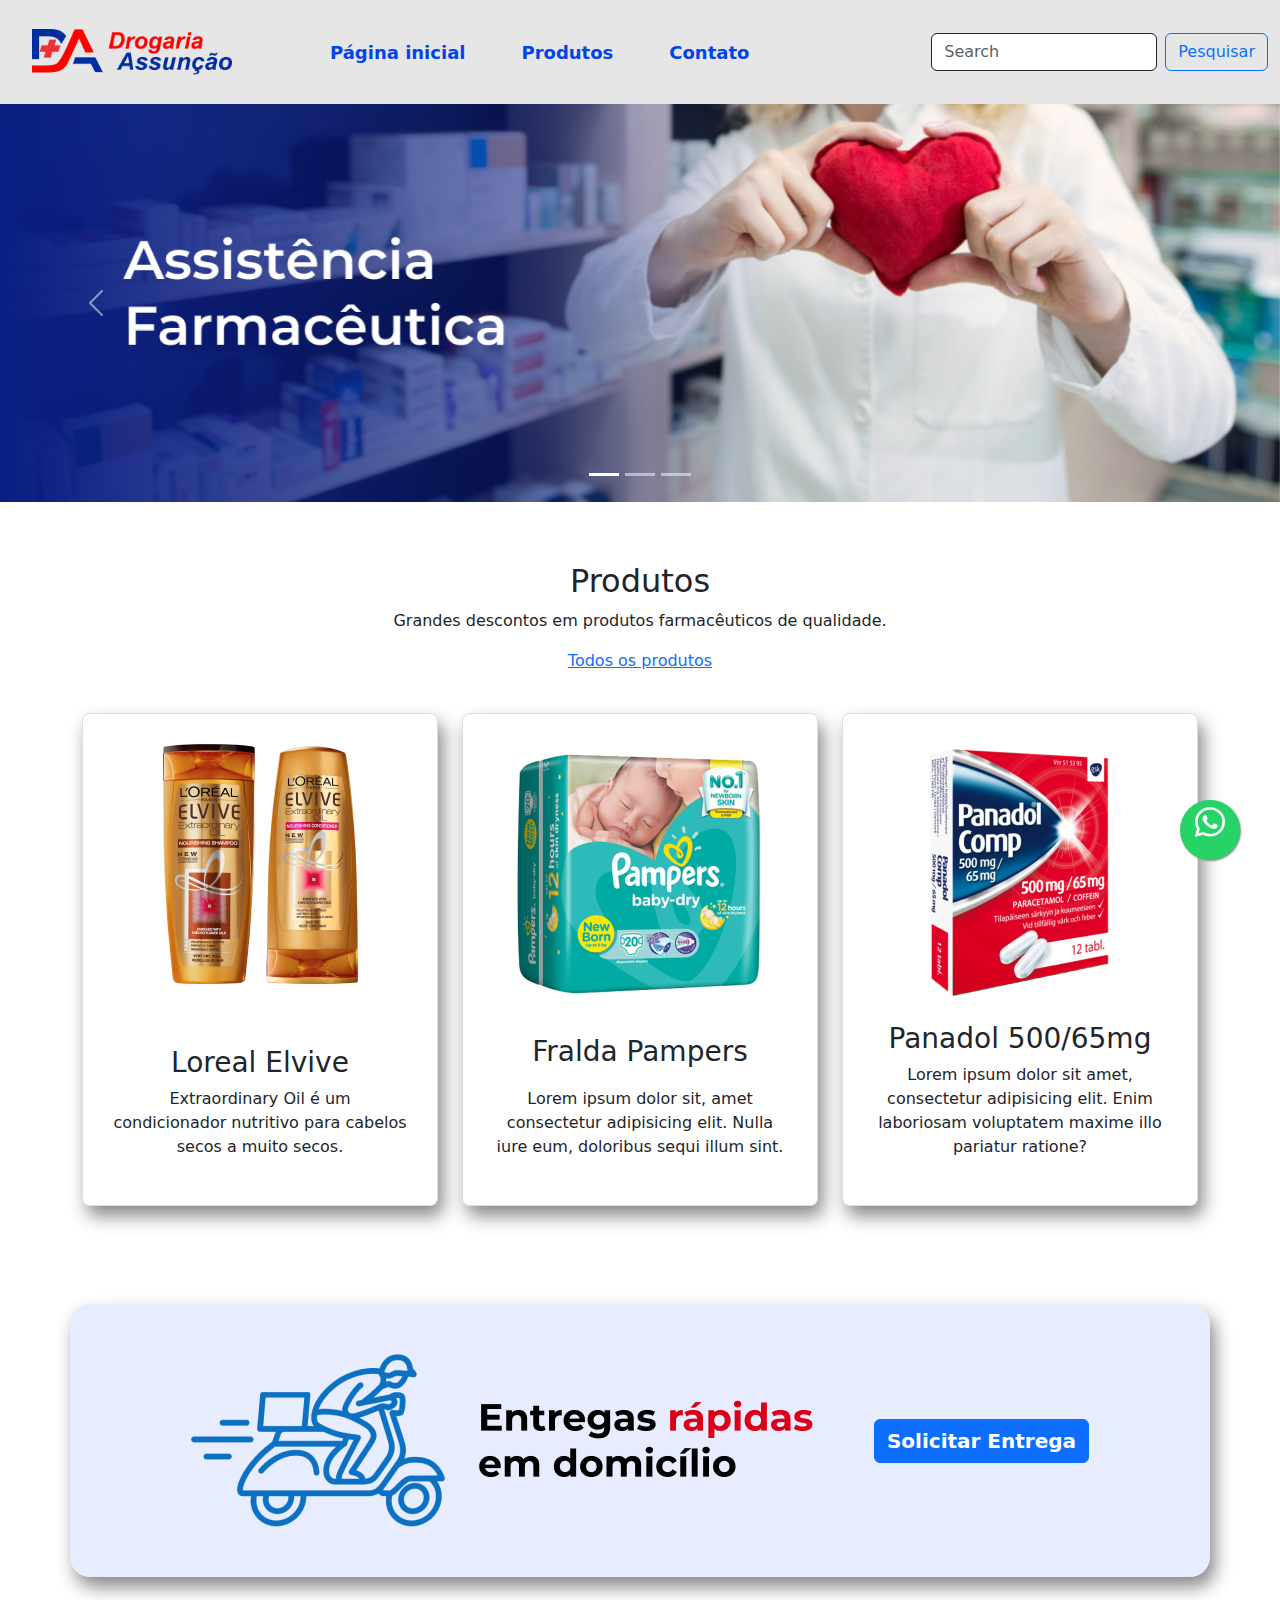
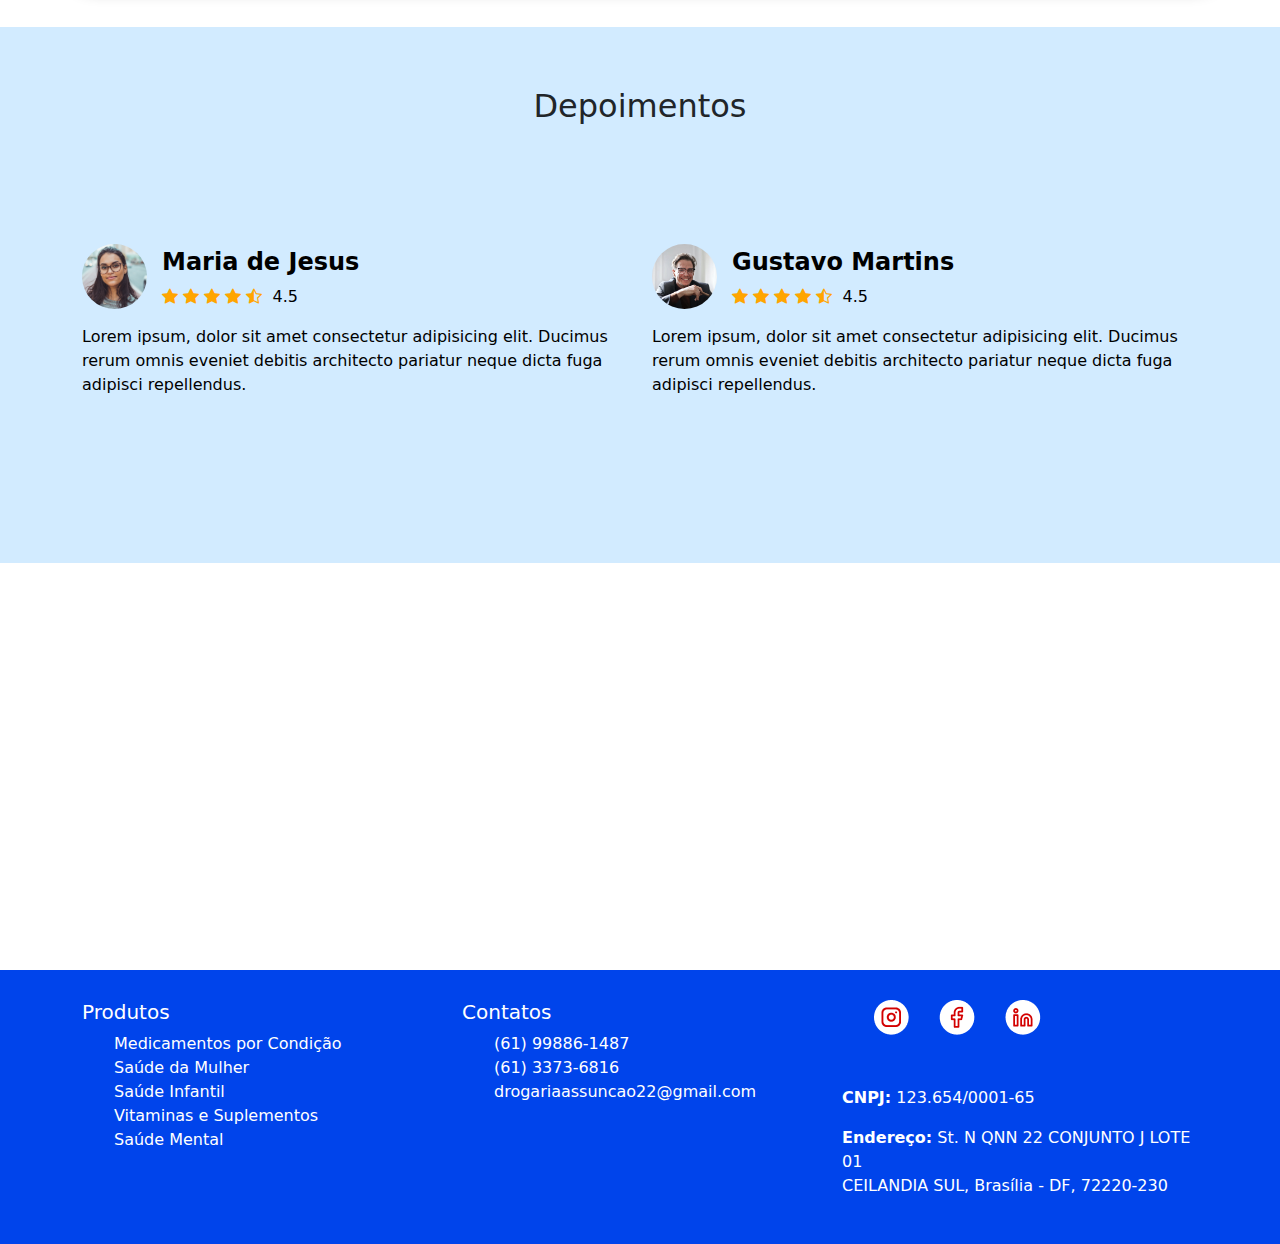
==== commit b0bf2bcf: "arquivos_adicionados" ====
--- a/index.html
+++ b/index.html
@@ -29,14 +29,15 @@
               </li>
             </ul>
             <form class="d-flex" role="search">
-              <input class="form-control me-2 border-dark" type="search" placeholder="Search" aria-label="Search">
-              <button class="btn btn-outline-primary " type="submit">Pesquisar</button>
+              <input id="searchInput" class="form-control me-2 border-dark" type="search" placeholder="Search" aria-label="Search">
+              <button onclick="searchPharmaceutical()" class="btn btn-outline-primary " type="submit">Pesquisar</button>
+              <div id="results"></div>
             </form>
           </div>
         </div>
       </nav>
 
-    <!--teste navbar-->
+    <!--Carousel banners-->
 
     <div id="carousel-banners" class="carousel carousel-fade slide" data-bs-ride="carousel">
         <div class="carousel-inner">
@@ -68,6 +69,9 @@
         <p>Grandes descontos em produtos farmacêuticos de qualidade.</p>
         <a href="produtos.html">Todos os produtos</a>
     </section>
+
+
+    <!--Destaque de produtos-->
 
     <section class="produtos">
         <div class="container text-center">
@@ -104,6 +108,17 @@
     
     </section>
 
+    <!--Entrega a domicilio-->
+
+    <div id="box-delivery" class="container">
+        <div class="moto">
+            <img src="./assets/img/delivery.png" alt="">
+        </div>
+        <div class="botao">
+            <button type="button" class="btn btn-primary"><a class="entrega" href="contato.html">Solicitar Entrega</a></button>
+        </div>
+    </div>
+
     <!--sessão de depoimentos-->
 
     <section class="depoimentos" id="depoimentos">
@@ -177,11 +192,11 @@
                 <div class="col">
                     <h5 class="titulo-rodape">Produtos</h5>
                     <ul class="lista-rodape">
-                        <li class="item-produto"><a href="">Medicamentos por Condição</a></li>
-                        <li class="item-produto"><a href="">Saúde da Mulher</a></li>
-                        <li class="item-produto"><a href="">Saúde Infantil</a></li>
-                        <li class="item-produto"><a href="">Vitaminas e Suplementos</a></li>
-                        <li class="item-produto"><a href="">Saúde Mental</a></li>
+                        <li class="item-produto"><a href="produtos.html">Medicamentos por Condição</a></li>
+                        <li class="item-produto"><a href="produtos.html">Saúde da Mulher</a></li>
+                        <li class="item-produto"><a href="produtos.html">Saúde Infantil</a></li>
+                        <li class="item-produto"><a href="produtos.html">Vitaminas e Suplementos</a></li>
+                        <li class="item-produto"><a href="produtos.html">Saúde Mental</a></li>
                     </ul>
                 </div>
                 <div class="col">
--- a/style.css
+++ b/style.css
@@ -314,9 +314,49 @@
 }
 
 #page-products {
-    padding-bottom: 100px;
+    padding-bottom: 60px;
 }
 
 /*carrinho de compras*/
 
-
+#box-delivery .botao .entrega {
+    text-decoration: none;
+    color: #fff;
+    font-size: 20px;
+    font-weight: 600;
+}
+
+#box-delivery .moto img {
+    width: 100%;
+}
+
+#box-delivery {
+    display: flex;
+    justify-content: center;
+    align-items: center;
+    gap: 60px;
+    background-color: rgba(139, 160, 255, 0.2);
+    padding: 50px;
+    border-radius: 20px;
+    box-shadow: 5px 10px 18px #888888;
+    margin-bottom: 50px;
+}
+
+#box-delivery .row .col {
+    align-items: center;
+}
+
+@media (max-width: 768px) { 
+    #box-delivery {
+        display: block;
+        text-align: center;
+    }
+
+    #box-delivery .moto {
+        margin-bottom: 30px;
+    }
+
+    .navbar .navbar-brand .logotipo {
+        max-width: 180px;
+    }
+}
